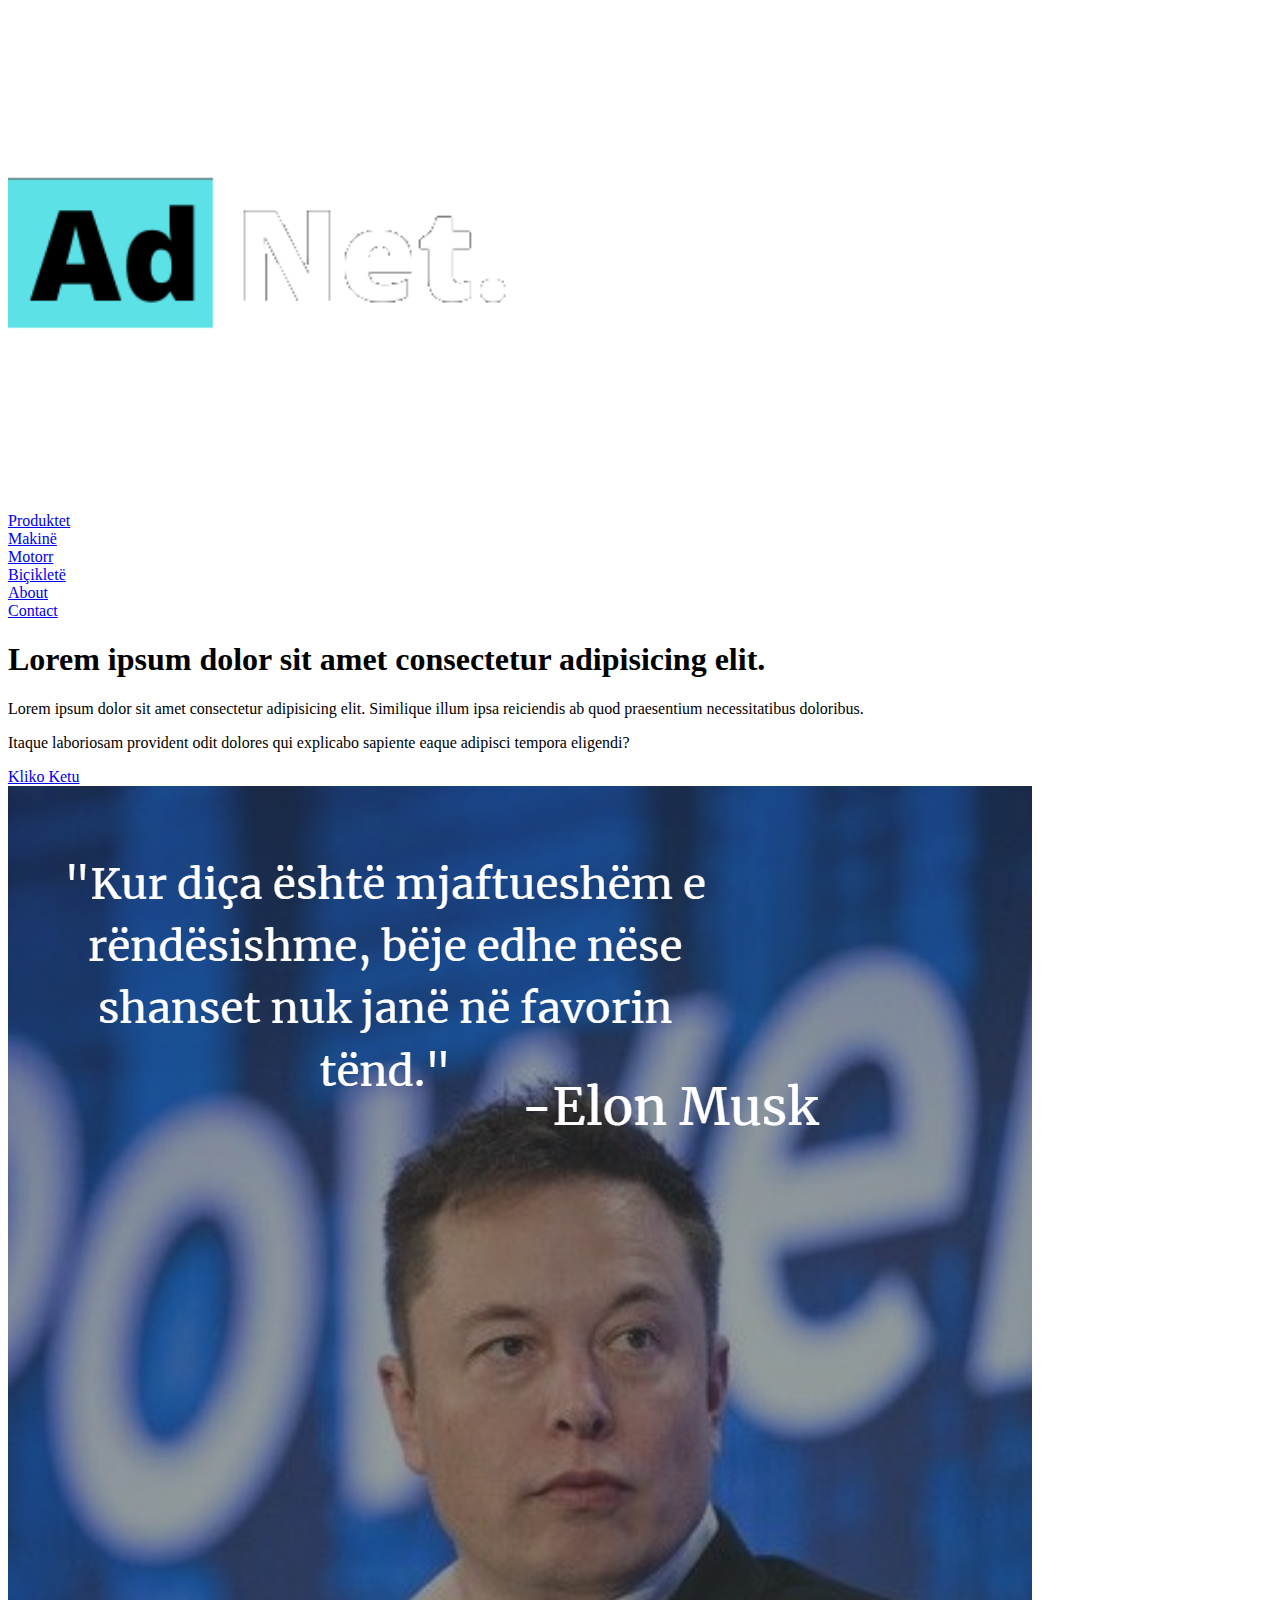
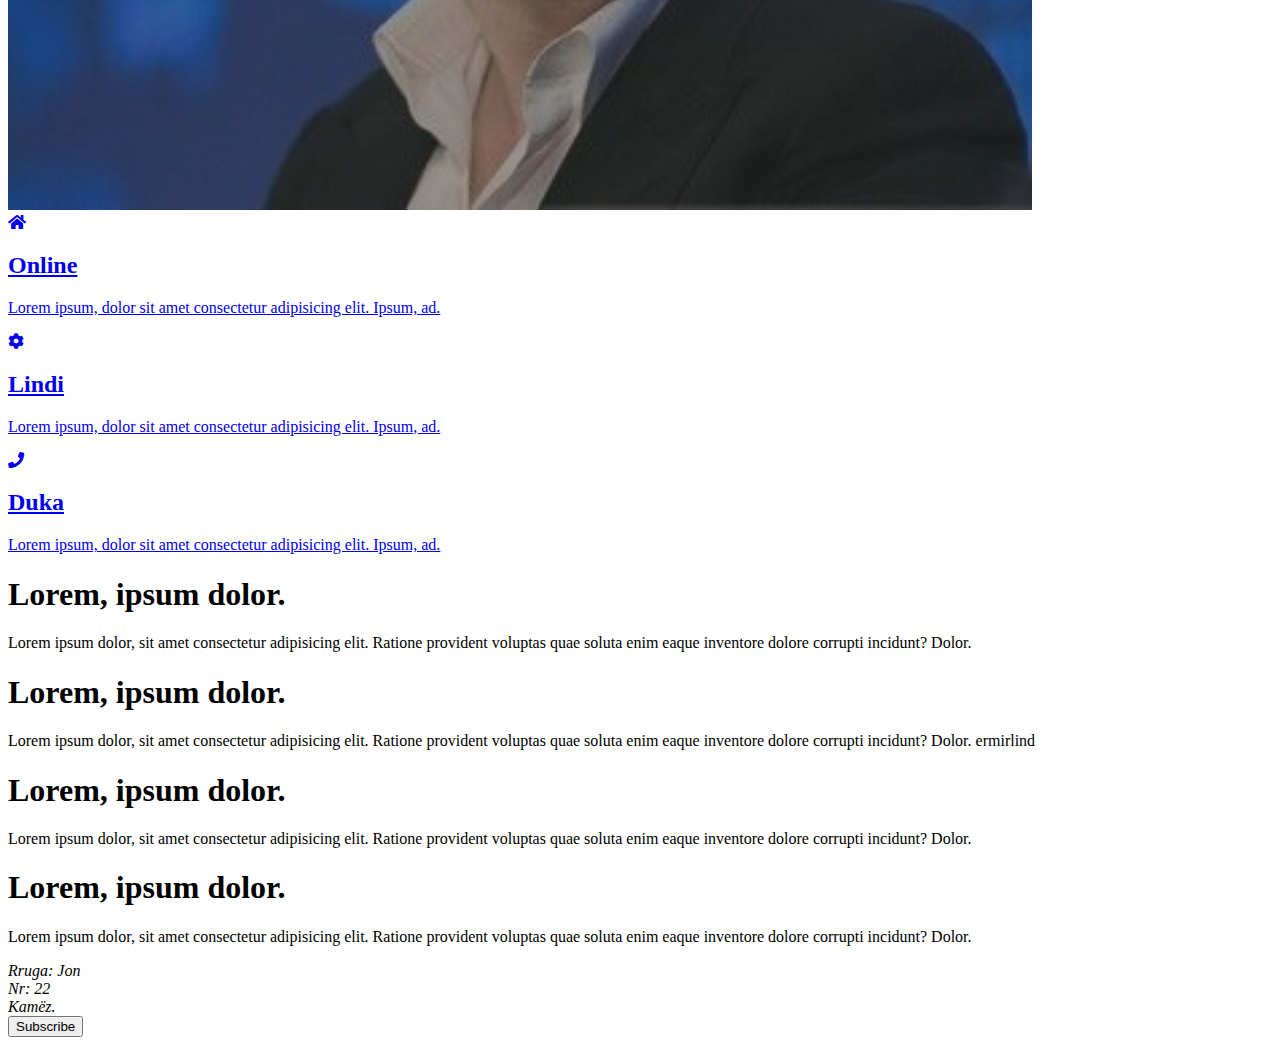
==== index.html @ 3390c10d "Add files via upload" ====
<!DOCTYPE html>
<html lang="en">

<head>
    <meta charset="UTF-8">
    <meta name="viewport" content="width=device-width, initial-scale=1.0">
    <link rel="stylesheet" href="style.css">
    <link rel="stylesheet" href="https:use.fontawesome.com/releases/v5.8.2/css/all.css"
        integrity="sha348-o53vJWv=0UjzBzYUh1DYW+Pj2yciDJxpsK10YPAYjqT085Qq/1cq5FLXAZQ7Ay" crossorigin="anonymous">
    <title>Ermirlind Duka</title>
</head>

<body>
    <div class="kutia">

        <header>
        
            <div class="logo">
                <a href="index.html">
                    <img src="foto/LOGO E RE.png" alt="logo1">
                </a>
            </div>

        
            <nav>
                <div class="navbutton">
                    <a href="#">Produktet</a>

                    <div class="kutia-poshte">
                    	<div class="navbutton"><a href="lindi.html">Makinë</a></div>
                    	<div class="navbutton"><a href="lindi.html">Motorr</a></div>
                    	<div class="navbutton"><a href="lindi.html">Biçikletë</a></div>
                    </div>
 

                </div>
        
                <div class="navbutton">
                    <a href="lindi.html">About</a>
                </div>
        
                <div class="navbutton">
                    <a href="contact.html">Contact</a>
                </div>
        
            </nav>
        
        </header>
        
        <main>
            <div class="kutiashkrimit1">
                <h1>Lorem ipsum dolor sit amet consectetur adipisicing elit.</h1>
                <p class="P">Lorem ipsum dolor sit amet consectetur adipisicing elit. Similique illum ipsa reiciendis ab
                    quod
                    praesentium necessitatibus doloribus.</p>
                <p class="P">Itaque laboriosam provident odit dolores qui explicabo sapiente eaque adipisci tempora
                    eligendi?
                </p>

                <!--Butoni 1-->
                <a href="lindi.html" class="button">Kliko Ketu</a>
            </div>
            <div class="kutiashkrimit2">
                <img src="foto/Elon Musk.png" alt="elonmusk">
            </div>
        </main>

        <div class="kutia2">
            <div class="kutia3A">
                <a href="lindi.html">
                    <i class="fas fa-home"></i>
                    <h2>Online</h2>
                    <p class="p1">Lorem ipsum, dolor sit amet consectetur adipisicing elit. Ipsum, ad.</p>
                </a>
            </div>
            <div class="kutia4A">
               <a href="lindi.html">
                <i class="fas fa-cog"></i>
                <h2>Lindi</h2>
                <p class="p1">Lorem ipsum, dolor sit amet consectetur adipisicing elit. Ipsum, ad.</p>
               </a>              
            </div>
            <div class="kutia5A">
               <a href="lindi.html"> 
                <i class="fas fa-phone"></i>
                <h2>Duka</h2>
                <p class="p1">Lorem ipsum, dolor sit amet consectetur adipisicing elit. Ipsum, ad.</p>
               </a>           
            </div>
        </div>


    </div>
    <div class="kutia1">
        <div class="kutia3">
            <div class="kutia4B">
                <h1 class="H1">Lorem, ipsum dolor.</h1>
                <p class="P1">Lorem ipsum dolor, sit amet consectetur adipisicing elit. Ratione provident voluptas quae
                    soluta enim eaque inventore dolore corrupti incidunt? Dolor.</p>
            </div>
            <div class="kutia5B">
                <h1 class="H1">Lorem, ipsum dolor.</h1>
                <p class="P1">Lorem ipsum dolor, sit amet consectetur adipisicing elit. Ratione provident voluptas quae
                    soluta enim eaque inventore dolore corrupti incidunt? Dolor. ermirlind</p>
            </div>
        </div>
        <div class="kutia4">
            <div class="kutia6B">
                <h1 class="H1">Lorem, ipsum dolor.</h1>
                <p class="P2">Lorem ipsum dolor, sit amet consectetur adipisicing elit. Ratione provident voluptas quae
                    soluta enim eaque inventore dolore corrupti incidunt? Dolor.</p>
            </div>
            <div class="kutia7B">
                <h1 class="H1">Lorem, ipsum dolor.</h1>
                <p class="P2">Lorem ipsum dolor, sit amet consectetur adipisicing elit. Ratione provident voluptas quae
                    soluta enim
                    eaque inventore dolore corrupti incidunt? Dolor.</p>
            </div>

        </div>
        <footer>
            <address>
                Rruga: Jon<br>
                Nr: 22<br>
                Kamëz.<br>
            </address>

            <!--Butonu=i 2-->
            <div class="button1">
                <button id="btn1" type="button">Subscribe</button>
            </div>

        </footer>
    </div>
</body>

</html>
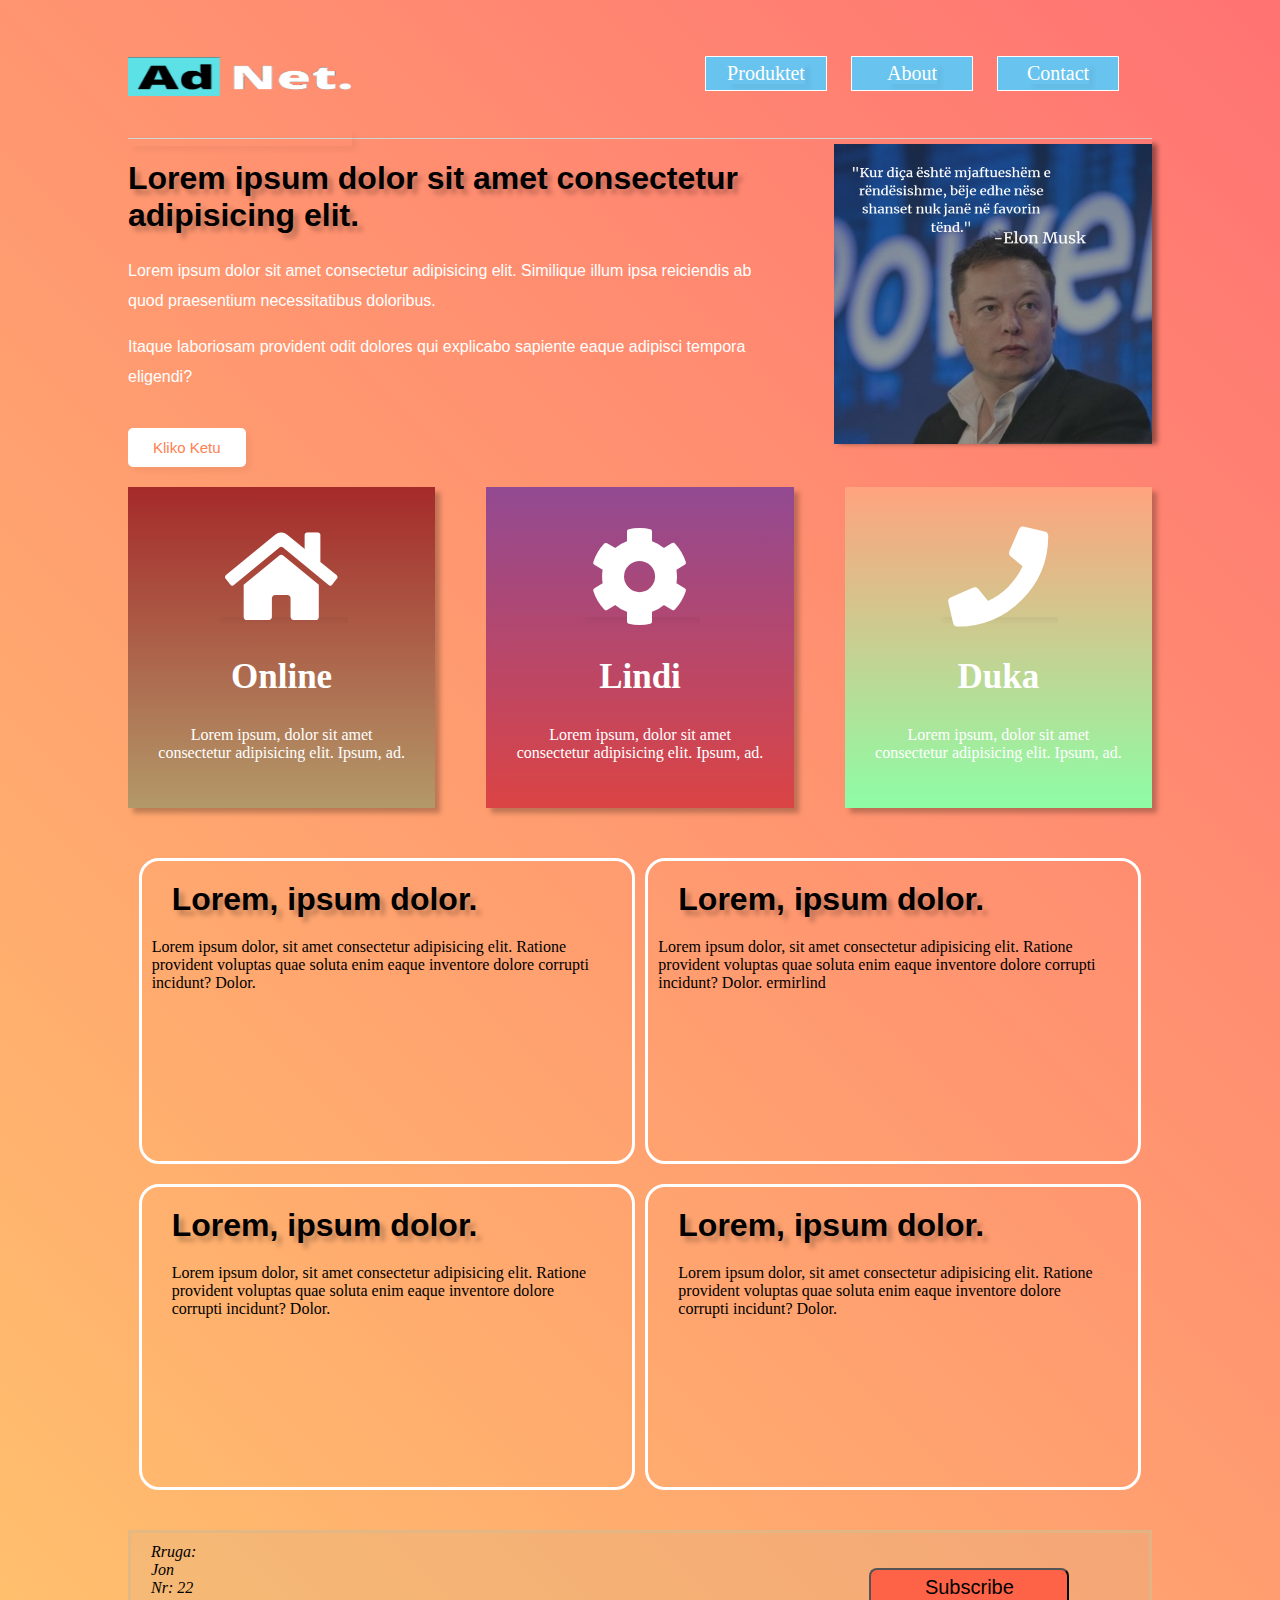
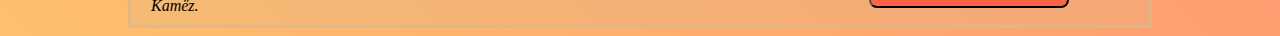
==== commit 04d7ca99: "Update index.html" ====
--- a/index.html
+++ b/index.html
@@ -4,7 +4,8 @@
 <head>
     <meta charset="UTF-8">
     <meta name="viewport" content="width=device-width, initial-scale=1.0">
-    <link rel="stylesheet" href="style.css">
+    <link rel="stylesheet" href="style1.css">
+    <link rel="stylesheet" href="style2.css">
     <link rel="stylesheet" href="https:use.fontawesome.com/releases/v5.8.2/css/all.css"
         integrity="sha348-o53vJWv=0UjzBzYUh1DYW+Pj2yciDJxpsK10YPAYjqT085Qq/1cq5FLXAZQ7Ay" crossorigin="anonymous">
     <title>Ermirlind Duka</title>
@@ -134,4 +135,4 @@
     </div>
 </body>
 
-</html>+</html>
--- a/style1.css
+++ b/style1.css
@@ -0,0 +1,44 @@
+body {
+    background-image: url(foto/jaw.jpg);
+    background-size: cover;
+}
+
+.navbutton {
+    background-color: rgb(104, 195, 238);
+    padding: 11px 25px;
+    width: 100px;
+    text-align: center;
+    display: inline-block;
+    margin-left: auto;
+    margin-right: auto;
+    position: relative;
+    text-decoration: none;
+}
+
+/* Kjo ndez butonin poshte kur nuk perdoret */
+.kutia-poshte {
+    display: none;
+    position: absolute;
+    padding-top: 20px; 
+    margin-left: -27px;
+    margin-right: 3;
+}
+
+/* Kjo Class ndez menue poshte gjate hoverit */
+.navbutton:hover .kutia-poshte {
+    display: block;
+}
+
+.kutia-poshte .navbutton {
+    background-color: aquamarine;
+}
+
+.kutia-poshte .navbutton:hover {
+    background-color: pink;
+    transition-duration: 100ms;
+}
+
+.kutia-poshte .navbutton:visited {
+    background-color: rgb(255, 0, 43)255, 0, 43);
+    transition-duration: 100ms;
+}--- a/style2.css
+++ b/style2.css
@@ -0,0 +1,382 @@
+@font-face {
+    src: url(font/Athena.ttf);
+    font-family: duka;
+}
+
+html {
+    background-image: repeating-linear-gradient(45deg, rgb(255, 192, 109), rgb(255, 115, 115));
+}
+
+body {
+    background-image: url(foto/pic.png);
+    background-position: top center;
+    background-repeat: no-repeat;
+    background-position: center;
+}
+
+.kutia {
+    width: 1024px;
+    min-height: 300px;
+    margin-left: auto;
+    margin-right: auto;
+}
+
+.kutia1 {
+    width: 1024px;
+    margin-left: auto;
+    margin-right: auto;
+}
+
+header {
+    min-height: 50px;
+    display: flex;
+    align-items: center;
+    border-bottom: 1px solid lightgrey;
+}
+
+main {
+    display: flex;
+    min-height: 300px;
+    color: white;
+}
+
+.main2 {
+    min-height: 300px;
+    color: white;
+}
+
+.inputwrapper {
+    margin-bottom: 20px;
+}
+
+.kutia2 {
+    min-height: 300px;
+    display: flex;
+    margin-bottom: 30px;
+    justify-content: space-between;
+}
+
+.kutia3A {
+    background-image: linear-gradient(brown, rgb(179, 153, 105));
+    background-size: cover;
+    background-color: rgb(68, 50, 50);
+    min-height: 300px;
+    width: 30%;
+    text-align: center;
+    box-shadow: 5px 5px 5px rgba(0, 0, 0, 0.253);
+}
+
+.kutia4A {
+    background-image: linear-gradient(rgb(146, 74, 146), rgb(219, 68, 68));
+    background-size: cover;
+    min-height: 300px;
+    width: 30%;
+    text-align: center;
+    box-shadow: 5px 5px 5px rgba(0, 0, 0, 0.253);
+}
+
+.kutia5A {
+    background-image: linear-gradient(rgb(255, 163, 126), rgb(141, 253, 165));
+    background-size: cover;
+    min-height: 300px;
+    width: 30%;
+    text-align: center;
+    box-shadow: 5px 5px 5px rgba(0, 0, 0, 0.253);
+}
+
+.kutia3A, .kutia4A, .kutia5A {
+    padding: 30px 30px 30px 30px;
+    box-sizing: border-box;
+}
+
+
+
+i {
+    font-size: 100px;
+    margin: 10px 10px;
+    color: white;
+}
+
+.kutiashkrimit1 {
+    color: rgb(0, 0, 0);
+    flex: 2;
+    /* font-size: 20px; */
+    padding-right: 70px;
+}
+
+a {
+    color: white;
+    text-decoration: none;
+    box-shadow: 5px 5px 5px rgba(0, 0, 0, 0.041);
+}
+
+.button {
+    background-color: white;
+    color: coral;
+    font-family:-apple-system, BlinkMacSystemFont, 'Segoe UI', Roboto, Oxygen, Ubuntu, Cantarell, 'Open Sans', 'Helvetica Neue', sans-serif;
+    padding: 11px 25px;
+    border-radius: 5px;
+    display: inline-block;
+    margin-top: 20px;
+    margin-bottom: 20px;
+    font-size: 15px
+    
+}
+
+.button:hover {
+    background-color: lightpink;
+    transition-duration: 1s;
+}
+
+
+
+h1 {
+    font-family:Verdana, Geneva, Tahoma, sans-serif;
+    text-shadow: 5px 5px 5px rgba(0, 0, 0, 0.267);
+}
+
+.P {
+    color: white;
+    line-height: 30px;
+    font-family: Arial, Helvetica, sans-serif;
+}
+
+.kutiashkrimit2 {
+
+    color: white;
+    flex: 1;
+    box-shadow: 5px 5px 5px rgba(0, 0, 0, 0.418);
+    width: 300px;
+    height: 300px;
+    
+}
+
+img {
+    width: 100%;
+    height: 100%;
+    margin-top: 5px;
+}
+
+.logo {
+    width: 30px;
+    height: 130px;
+    flex: 1;  
+}
+
+nav {
+    width: 500px;
+    text-align: center;
+    display: inline-block;
+    margin-left: 300px;
+    
+}
+
+.navbutton {
+    border: 1px solid white;
+    padding: 5px 10px;
+    font-size: 20px;
+    font-family:Cambria, Cochin, Georgia, Times, 'Times New Roman', serif;
+    display: inline-block;
+    margin-left: 20px;
+    position: relative;
+}
+
+.kutia3 {
+    padding-top: 20px;
+    display: flex;
+    justify-content: space-evenly;
+}
+
+.kutia4 {
+    display: flex;
+    justify-content: space-evenly;
+    padding-top: 20px;
+    padding-left: inherit;
+}
+
+.H1 {
+    margin: 20px 30px;
+}
+
+.P2 {
+    margin: 20px 30px;
+}
+
+.P1 {
+    margin: 20px 30px;
+}
+
+.kutia4B {
+    min-height: 300px;
+    width: 490px;
+    border-radius: 20px;
+    border-style: solid;
+    border-color: white;
+}
+
+.kutia5B {
+    min-height: 300px;
+    width: 490px;
+    border-radius: 20px;
+    border-style: solid;
+    border-color: white;
+}
+
+.kutia6B {
+    min-height: 300px;
+    width: 490px;
+    border-radius: 20px;
+    border-style: solid;
+    border-color: white;
+}
+
+.kutia7B {
+    min-height: 300px;
+    width: 490px;
+    border-radius: 20px;
+    border-style: solid;
+    border-color: white;
+}
+
+.kutia3 p {
+    margin-left: 10px;
+}
+
+footer {
+    min-height: 50px;
+    margin-top: 40px;
+    padding-top: 10px;
+    padding-bottom: 10px;
+    padding-left: 20px;
+    background-color: rgba(222, 184, 135, 0.295);
+    display: flex;
+    border: solid;
+    border-color: rgba(222, 184, 135, 0.795);
+}
+
+.address {
+    width: 100px;
+}
+
+.button1 {
+    width: 1024px;
+    color: transparent;
+}
+
+#btn1 {
+    font-size: 20px;
+    background-color: tomato;
+    color: black;
+    border-radius: 8px;
+    text-align: center;
+    margin-top: 25px;
+    margin-left: 70%;
+    width: 200px;
+    height: 40px;
+}
+
+#btn1:hover {
+    background-color: lightpink;
+    transition-duration: 1s;
+}
+
+
+h2 {
+    color: white;
+    font-size: 35px;
+    margin-top: 20px;
+}
+
+.kutia3A a {
+    color: white;
+    text-decoration: none;
+}
+
+.p1 {
+    color: white;
+}
+
+nav a.button {
+    margin-left: 30px;
+    margin-bottom: 20px;
+    margin-right: 0%;   
+}
+
+.kutia-poshte {
+    display: none;
+    background-color: blueviolet;
+    position: absolute;
+    z-index: 1;
+    padding-top: 10px;
+    text-align: center;
+    margin-left: -31px;
+}
+
+.navbutton:hover .kutia-poshte {
+    display: block;
+}
+
+.kutia-poshte .navbutton {
+    width: 86px;
+    background-color: rgb(255, 176, 158);
+}
+
+.kutia-poshte .navbutton a {
+   color: rgb(255, 255, 255);
+}
+
+form {
+    width: 100%;
+    margin: 40px 0px;
+}
+
+#name {
+    padding: 10px 10px;
+    border: solid;
+    border-radius: 5px;
+    color: white;
+}
+
+#email {
+    padding: 10px 10px;
+    border: solid;
+    border-radius: 5px;
+    color: white;
+}
+
+
+input[type=text], input[type=email], textarea  {
+    width: 100%;
+    font-size: 15px;
+    box-sizing: border-box ;
+    font-family:'Segoe UI', Tahoma, Geneva, Verdana, sans-serif;
+}
+
+.newline {
+    display: block;
+    margin-bottom: 10px;
+    width: 100%;
+}
+
+
+#submit {
+    border: solid;
+    border-radius: 5px;
+    border-color: white;
+    background-color: white;
+    font-family: Arial, Helvetica, sans-serif ;
+    color: rgb(0, 0, 0);
+    text-align: right;
+}
+
+.submit {
+    padding-left: 0px;
+}
+
+.margin-right-a {
+    margin-right: 20px;
+}
+
+input[type=radio] {
+    margin-right: 10px;
+}